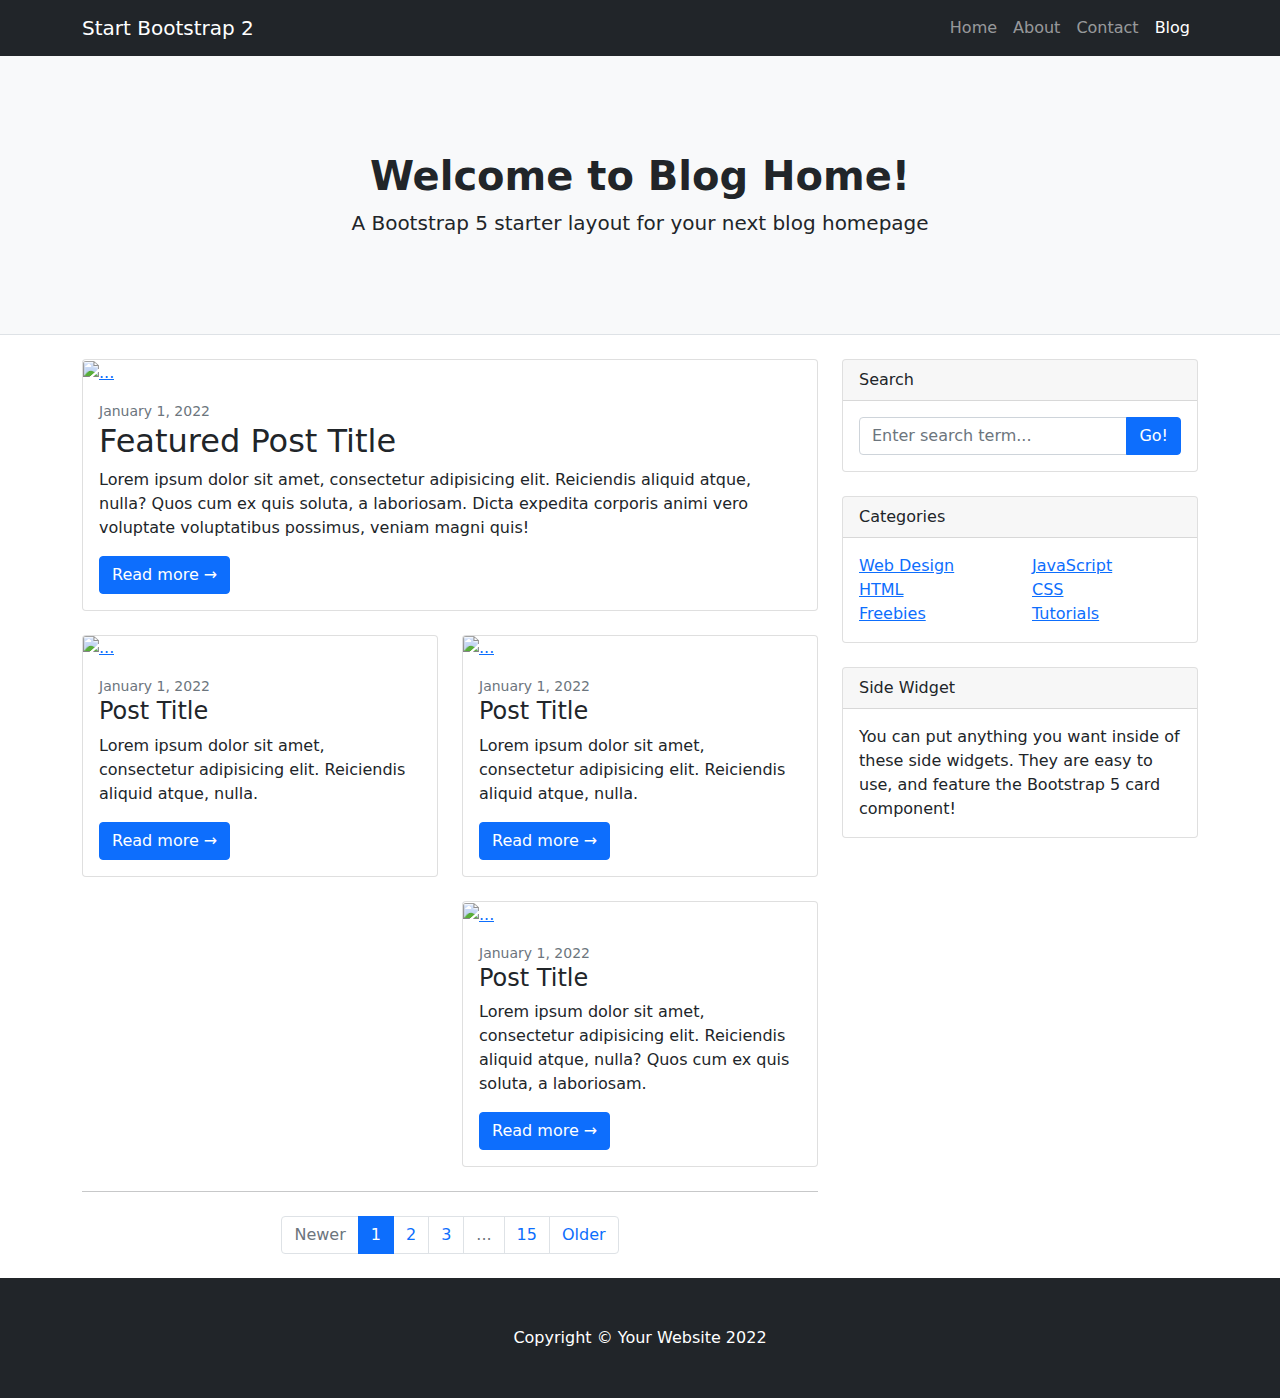
==== index.html @ c2c184b2 "remove p tag" ====
<!DOCTYPE html>
<html lang="en">
    <head>
        <meta charset="utf-8" />
        <meta name="viewport" content="width=device-width, initial-scale=1, shrink-to-fit=no" />
        <meta name="description" content="" />
        <meta name="author" content="" />
        <title>Blog Home - Start Bootstrap Template</title>
        <!-- Favicon-->
        <link rel="icon" type="image/x-icon" href="assets/favicon.ico" />
        <!-- Core theme CSS (includes Bootstrap)-->
        <link href="css/styles.css" rel="stylesheet" />
    </head>
    <body>
        <!-- Responsive navbar-->
        <nav class="navbar navbar-expand-lg navbar-dark bg-dark">
            <div class="container">
                <a class="navbar-brand" href="#!">Start Bootstrap 2</a>
                <button class="navbar-toggler" type="button" data-bs-toggle="collapse" data-bs-target="#navbarSupportedContent" aria-controls="navbarSupportedContent" aria-expanded="false" aria-label="Toggle navigation"><span class="navbar-toggler-icon"></span></button>
                <div class="collapse navbar-collapse" id="navbarSupportedContent">
                    <ul class="navbar-nav ms-auto mb-2 mb-lg-0">
                        <li class="nav-item"><a class="nav-link" href="#">Home</a></li>
                        <li class="nav-item"><a class="nav-link" href="#!">About</a></li>
                        <li class="nav-item"><a class="nav-link" href="#!">Contact</a></li>
                        <li class="nav-item"><a class="nav-link active" aria-current="page" href="#">Blog</a></li>
                    </ul>
                </div>
            </div>
        </nav>
        <!-- Page header with logo and tagline-->
        <header class="py-5 bg-light border-bottom mb-4">
            <div class="container">
                <div class="text-center my-5">
                    <h1 class="fw-bolder">Welcome to Blog Home!</h1>
                    <p class="lead mb-0">A Bootstrap 5 starter layout for your next blog homepage</p>
                </div>
            </div>
        </header>
        <!-- Page content-->
        <div class="container">
            <div class="row">
                <!-- Blog entries-->
                <div class="col-lg-8">
                    <!-- Featured blog post-->
                    <div class="card mb-4">
                        <a href="#!"><img class="card-img-top" src="https://dummyimage.com/850x350/dee2e6/6c757d.jpg" alt="..." /></a>
                        <div class="card-body">
                            <div class="small text-muted">January 1, 2022</div>
                            <h2 class="card-title">Featured Post Title</h2>
                            <p class="card-text">Lorem ipsum dolor sit amet, consectetur adipisicing elit. Reiciendis aliquid atque, nulla? Quos cum ex quis soluta, a laboriosam. Dicta expedita corporis animi vero voluptate voluptatibus possimus, veniam magni quis!</p>
                            <a class="btn btn-primary" href="#!">Read more →</a>
                        </div>
                    </div>
                    <!-- Nested row for non-featured blog posts-->
                    <div class="row">
                        <div class="col-lg-6">
                            <!-- Blog post-->
                            <div class="card mb-4">
                                <a href="#!"><img class="card-img-top" src="https://dummyimage.com/700x350/dee2e6/6c757d.jpg" alt="..." /></a>
                                <div class="card-body">
                                    <div class="small text-muted">January 1, 2022</div>
                                    <h2 class="card-title h4">Post Title</h2>
                                    <p class="card-text">Lorem ipsum dolor sit amet, consectetur adipisicing elit. Reiciendis aliquid atque, nulla.</p>
                                    <a class="btn btn-primary" href="#!">Read more →</a>
                                </div>
                            </div>
                             
                        </div>
                        <div class="col-lg-6">
                            <!-- Blog post-->
                            <div class="card mb-4">
                                <a href="#!"><img class="card-img-top" src="https://dummyimage.com/700x350/dee2e6/6c757d.jpg" alt="..." /></a>
                                <div class="card-body">
                                    <div class="small text-muted">January 1, 2022</div>
                                    <h2 class="card-title h4">Post Title</h2>
                                    <p class="card-text">Lorem ipsum dolor sit amet, consectetur adipisicing elit. Reiciendis aliquid atque, nulla.</p>
                                    <a class="btn btn-primary" href="#!">Read more →</a>
                                </div>
                            </div>
                            <!-- Blog post-->
                            <div class="card mb-4">
                                <a href="#!"><img class="card-img-top" src="https://dummyimage.com/700x350/dee2e6/6c757d.jpg" alt="..." /></a>
                                <div class="card-body">
                                    <div class="small text-muted">January 1, 2022</div>
                                    <h2 class="card-title h4">Post Title</h2>
                                    <p class="card-text">Lorem ipsum dolor sit amet, consectetur adipisicing elit. Reiciendis aliquid atque, nulla? Quos cum ex quis soluta, a laboriosam.</p>
                                    <a class="btn btn-primary" href="#!">Read more →</a>
                                </div>
                            </div>
                        </div>
                    </div>
                    <!-- Pagination-->
                    <nav aria-label="Pagination">
                        <hr class="my-0" />
                        <ul class="pagination justify-content-center my-4">
                            <li class="page-item disabled"><a class="page-link" href="#" tabindex="-1" aria-disabled="true">Newer</a></li>
                            <li class="page-item active" aria-current="page"><a class="page-link" href="#!">1</a></li>
                            <li class="page-item"><a class="page-link" href="#!">2</a></li>
                            <li class="page-item"><a class="page-link" href="#!">3</a></li>
                            <li class="page-item disabled"><a class="page-link" href="#!">...</a></li>
                            <li class="page-item"><a class="page-link" href="#!">15</a></li>
                            <li class="page-item"><a class="page-link" href="#!">Older</a></li>
                        </ul>
                    </nav>
                </div>
                <!-- Side widgets-->
                <div class="col-lg-4">
                    <!-- Search widget-->
                    <div class="card mb-4">
                        <div class="card-header">Search</div>
                        <div class="card-body">
                            <div class="input-group">
                                <input class="form-control" type="text" placeholder="Enter search term..." aria-label="Enter search term..." aria-describedby="button-search" />
                                <button class="btn btn-primary" id="button-search" type="button">Go!</button>
                            </div>
                        </div>
                    </div>
                    <!-- Categories widget-->
                    <div class="card mb-4">
                        <div class="card-header">Categories</div>
                        <div class="card-body">
                            <div class="row">
                                <div class="col-sm-6">
                                    <ul class="list-unstyled mb-0">
                                        <li><a href="#!">Web Design</a></li>
                                        <li><a href="#!">HTML</a></li>
                                        <li><a href="#!">Freebies</a></li>
                                    </ul>
                                </div>
                                <div class="col-sm-6">
                                    <ul class="list-unstyled mb-0">
                                        <li><a href="#!">JavaScript</a></li>
                                        <li><a href="#!">CSS</a></li>
                                        <li><a href="#!">Tutorials</a></li>
                                    </ul>
                                </div>
                            </div>
                        </div>
                    </div>
                    <!-- Side widget-->
                    <div class="card mb-4">
                        <div class="card-header">Side Widget</div>
                        <div class="card-body">You can put anything you want inside of these side widgets. They are easy to use, and feature the Bootstrap 5 card component!</div>
                    </div>
                </div>
            </div>
        </div>
        <!-- Footer-->
        <footer class="py-5 bg-dark">
            <div class="container"><p class="m-0 text-center text-white">Copyright &copy; Your Website 2022</p></div>
        </footer>
        <!-- Bootstrap core JS-->
        <script src="https://cdn.jsdelivr.net/npm/bootstrap@5.1.3/dist/js/bootstrap.bundle.min.js"></script>
        <!-- Core theme JS-->
        <script src="js/scripts.js"></script>
    </body>
</html>
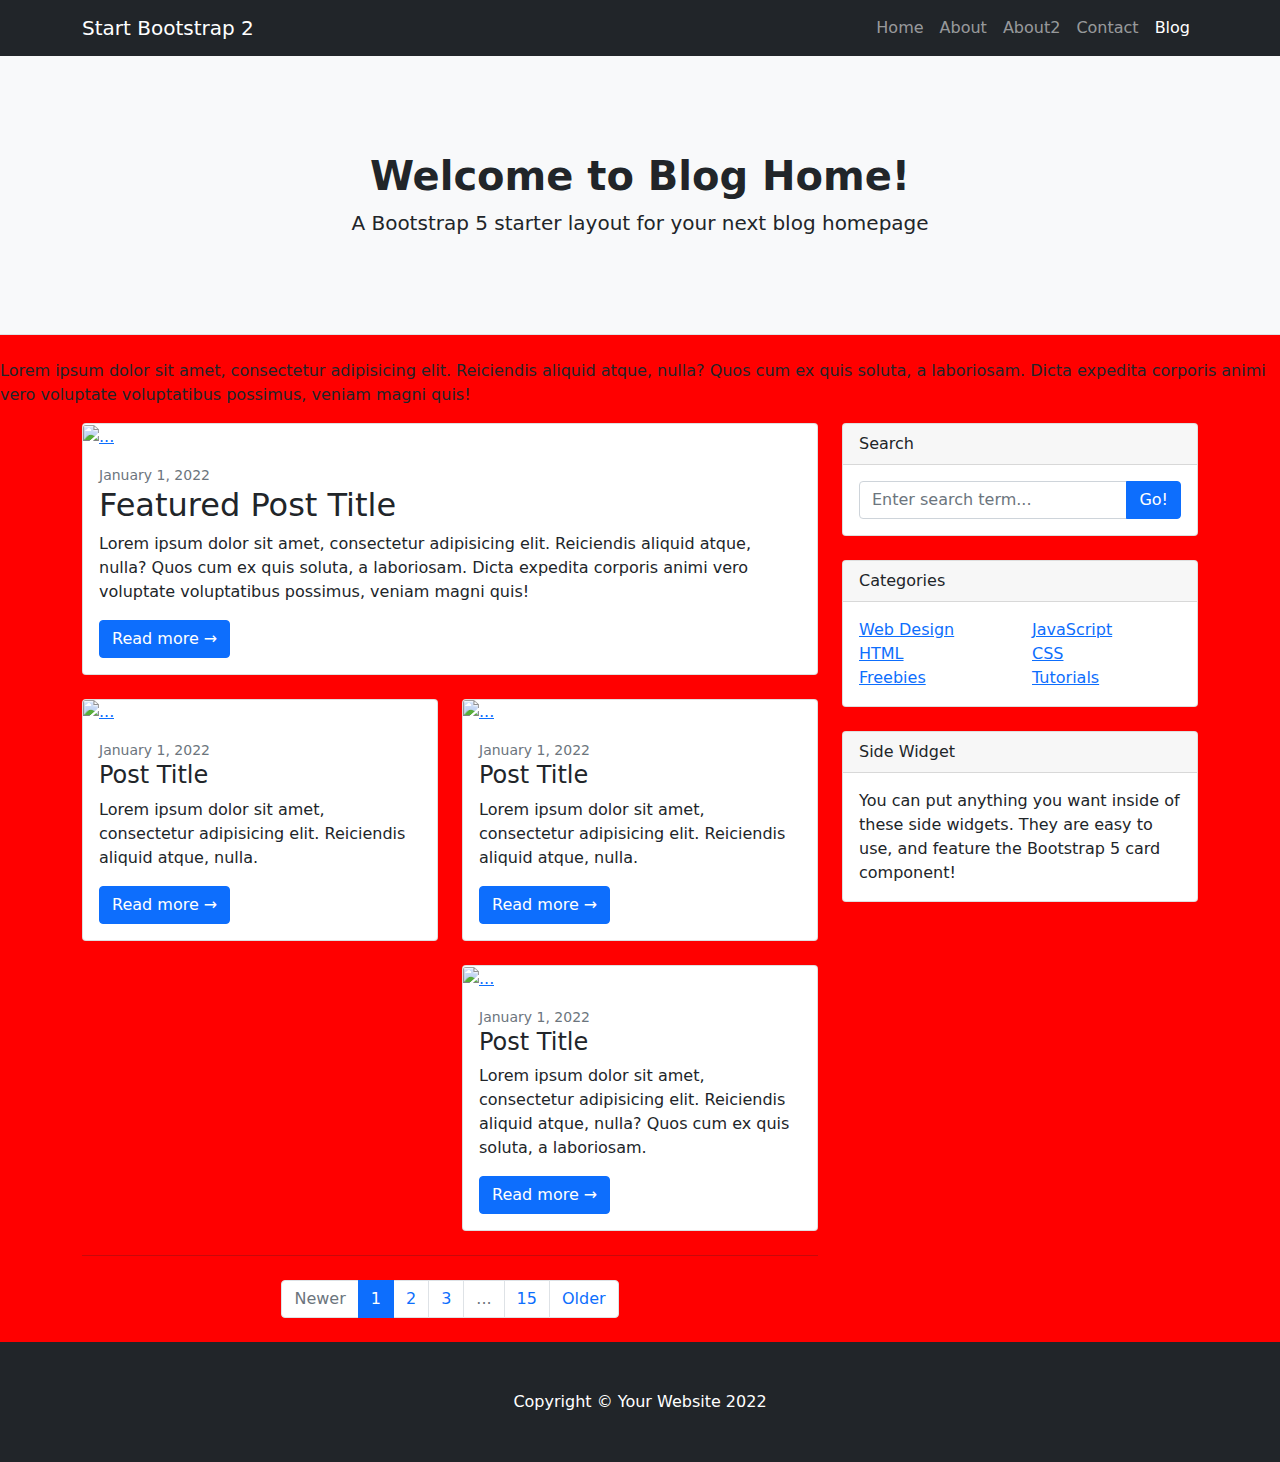
==== commit 8b057eb8: "Change project test 27.11.2022" ====
--- a/index.html
+++ b/index.html
@@ -5,7 +5,7 @@
         <meta name="viewport" content="width=device-width, initial-scale=1, shrink-to-fit=no" />
         <meta name="description" content="" />
         <meta name="author" content="" />
-        <title>Blog Home - Start Bootstrap Template</title>
+        <title>Blog index2 - Start Bootstrap Template</title>
         <!-- Favicon-->
         <link rel="icon" type="image/x-icon" href="assets/favicon.ico" />
         <!-- Core theme CSS (includes Bootstrap)-->
@@ -21,6 +21,7 @@
                     <ul class="navbar-nav ms-auto mb-2 mb-lg-0">
                         <li class="nav-item"><a class="nav-link" href="#">Home</a></li>
                         <li class="nav-item"><a class="nav-link" href="#!">About</a></li>
+                        <li class="nav-item"><a class="nav-link" href="#!">About2</a></li>
                         <li class="nav-item"><a class="nav-link" href="#!">Contact</a></li>
                         <li class="nav-item"><a class="nav-link active" aria-current="page" href="#">Blog</a></li>
                     </ul>
@@ -36,6 +37,11 @@
                 </div>
             </div>
         </header>
+		
+		
+		                            <p class="card-text">Lorem ipsum dolor sit amet, consectetur adipisicing elit. Reiciendis aliquid atque, nulla? Quos cum ex quis soluta, a laboriosam. Dicta expedita corporis animi vero voluptate voluptatibus possimus, veniam magni quis!</p>
+
+
         <!-- Page content-->
         <div class="container">
             <div class="row">
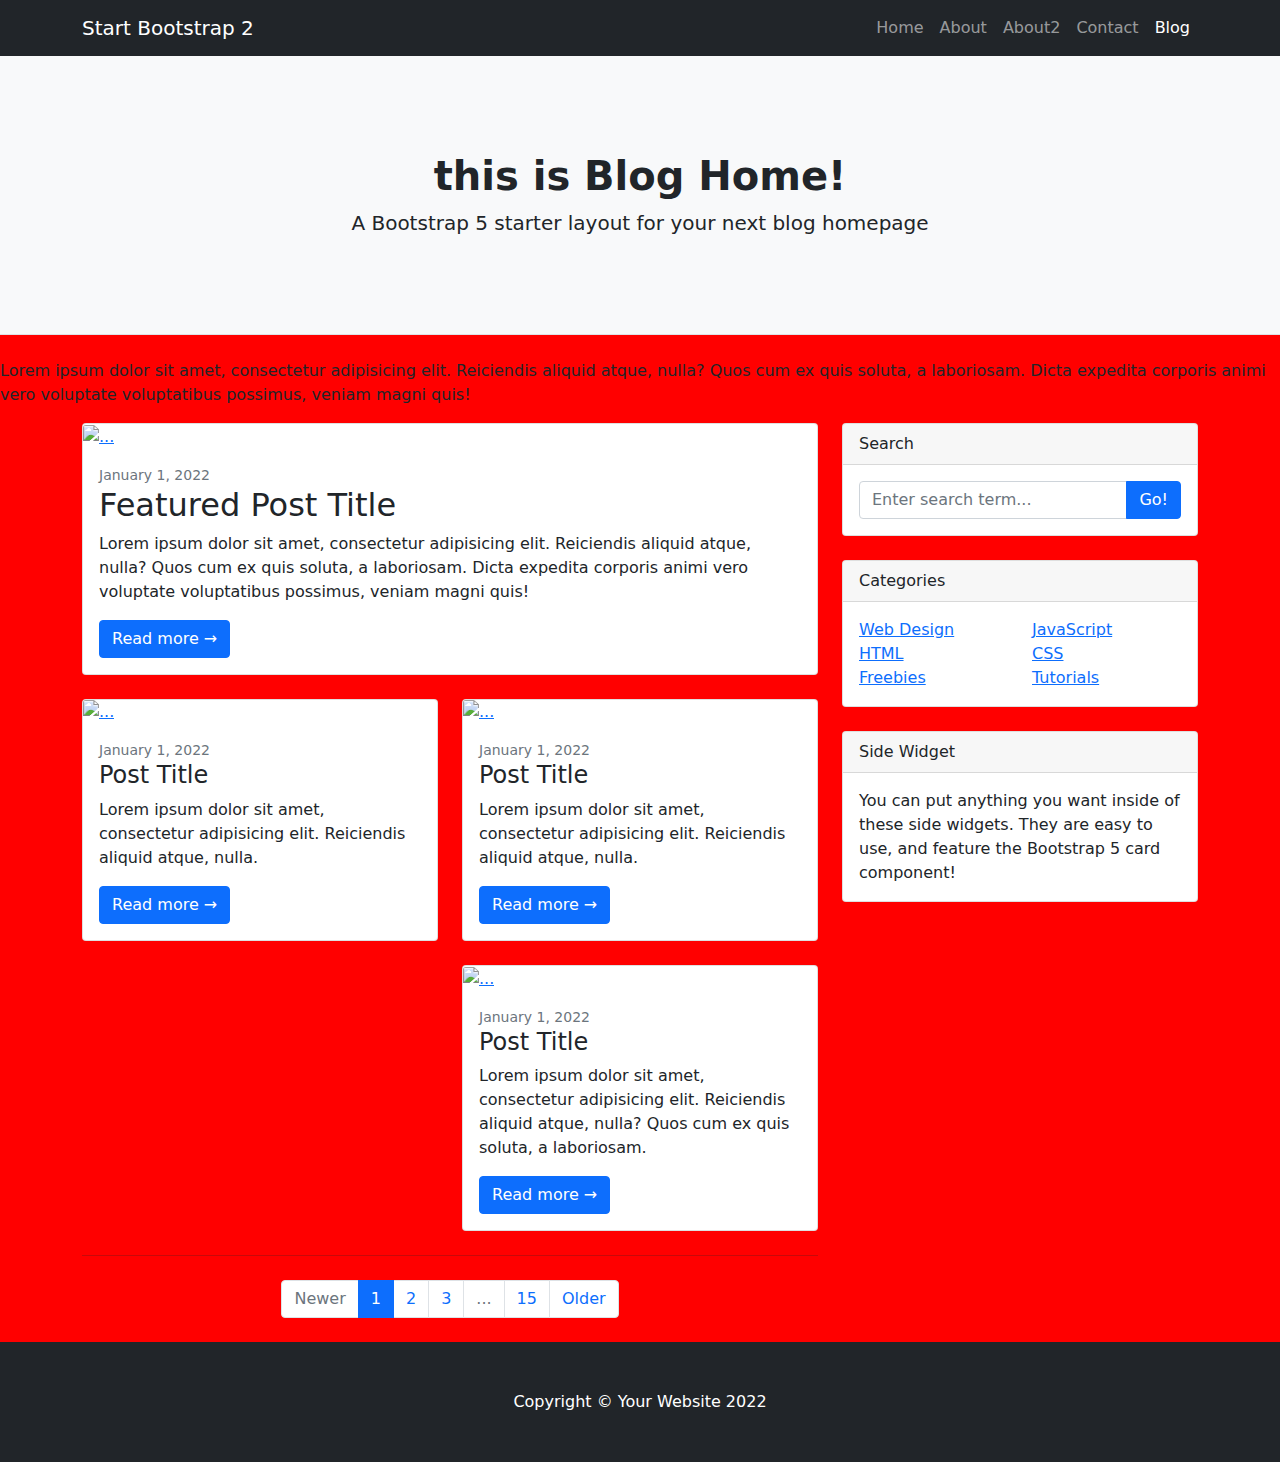
==== commit 276029c7: "Chande title h1" ====
--- a/index.html
+++ b/index.html
@@ -5,7 +5,7 @@
         <meta name="viewport" content="width=device-width, initial-scale=1, shrink-to-fit=no" />
         <meta name="description" content="" />
         <meta name="author" content="" />
-        <title>Blog index2 - Start Bootstrap Template</title>
+        <title>Home</title>
         <!-- Favicon-->
         <link rel="icon" type="image/x-icon" href="assets/favicon.ico" />
         <!-- Core theme CSS (includes Bootstrap)-->
@@ -32,7 +32,9 @@
         <header class="py-5 bg-light border-bottom mb-4">
             <div class="container">
                 <div class="text-center my-5">
-                    <h1 class="fw-bolder">Welcome to Blog Home!</h1>
+                    <h1 class="fw-bolder">
+                        this is Blog Home!
+                    </h1>
                     <p class="lead mb-0">A Bootstrap 5 starter layout for your next blog homepage</p>
                 </div>
             </div>
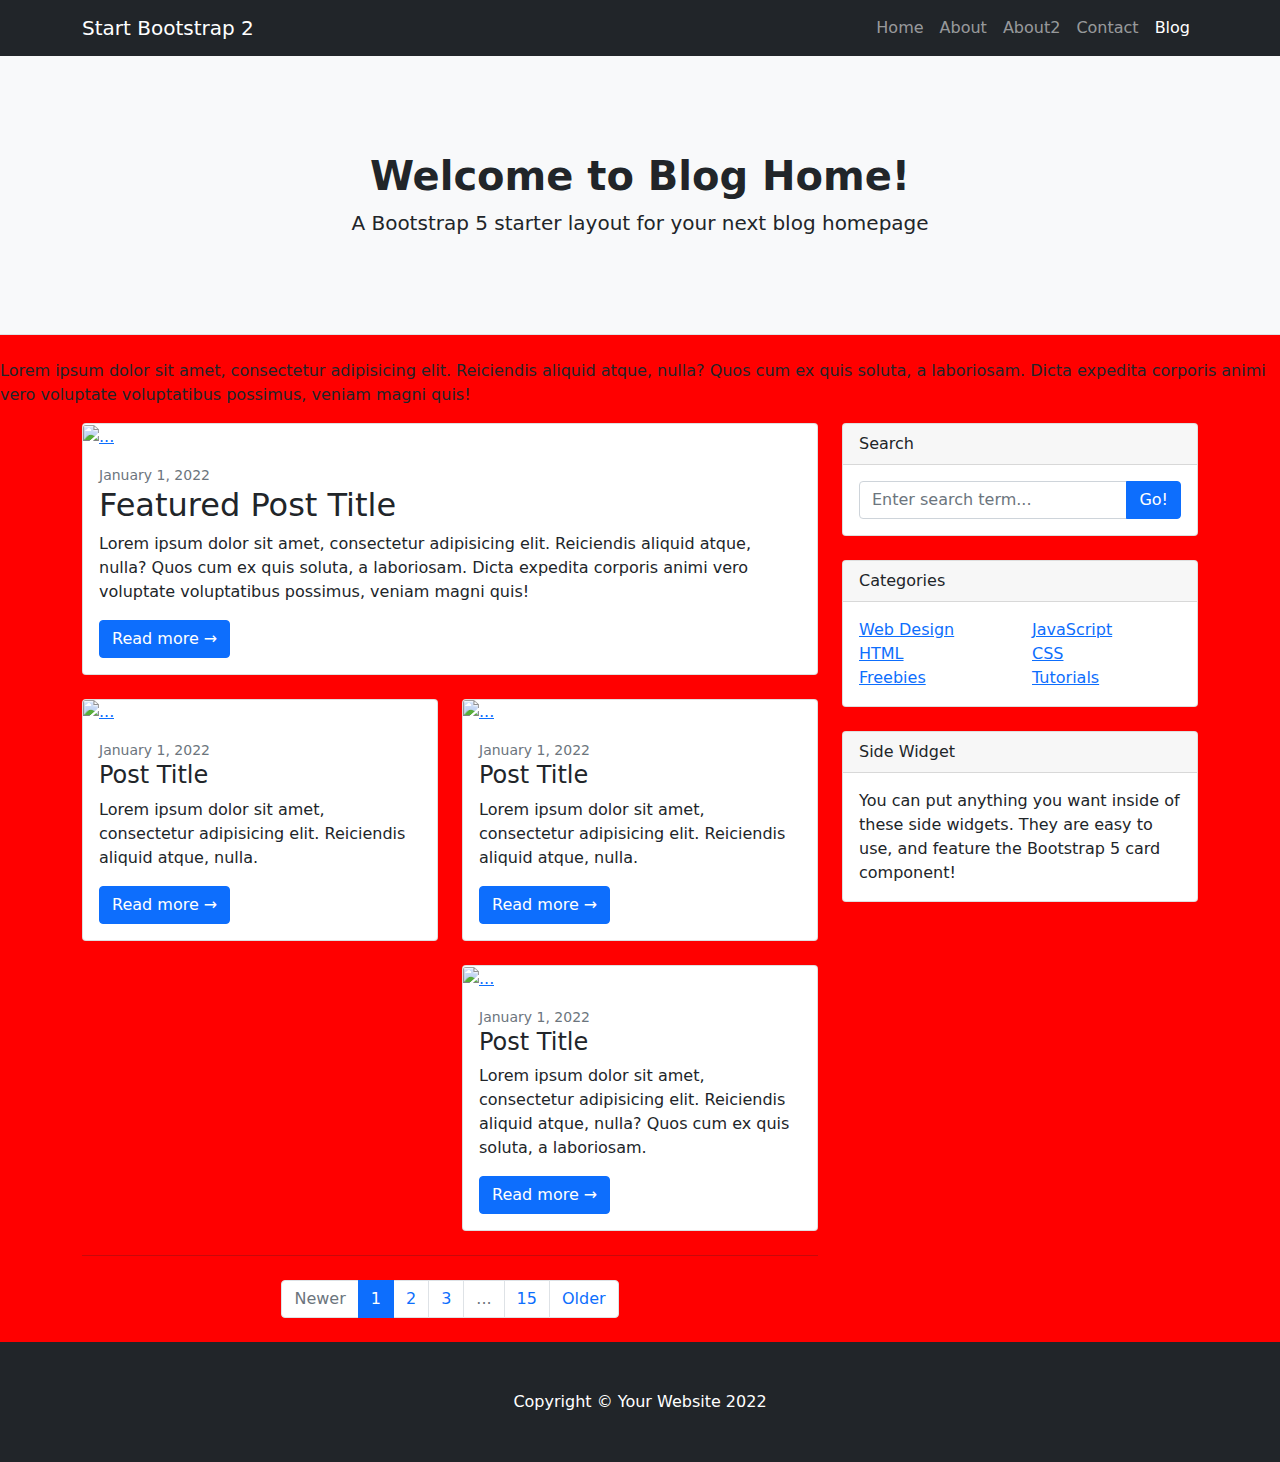
==== commit 4032f6f1: "confilict fix" ====
--- a/index.html
+++ b/index.html
@@ -33,7 +33,7 @@
             <div class="container">
                 <div class="text-center my-5">
                     <h1 class="fw-bolder">
-                        this is Blog Home!
+                        Welcome to Blog Home!
                     </h1>
                     <p class="lead mb-0">A Bootstrap 5 starter layout for your next blog homepage</p>
                 </div>
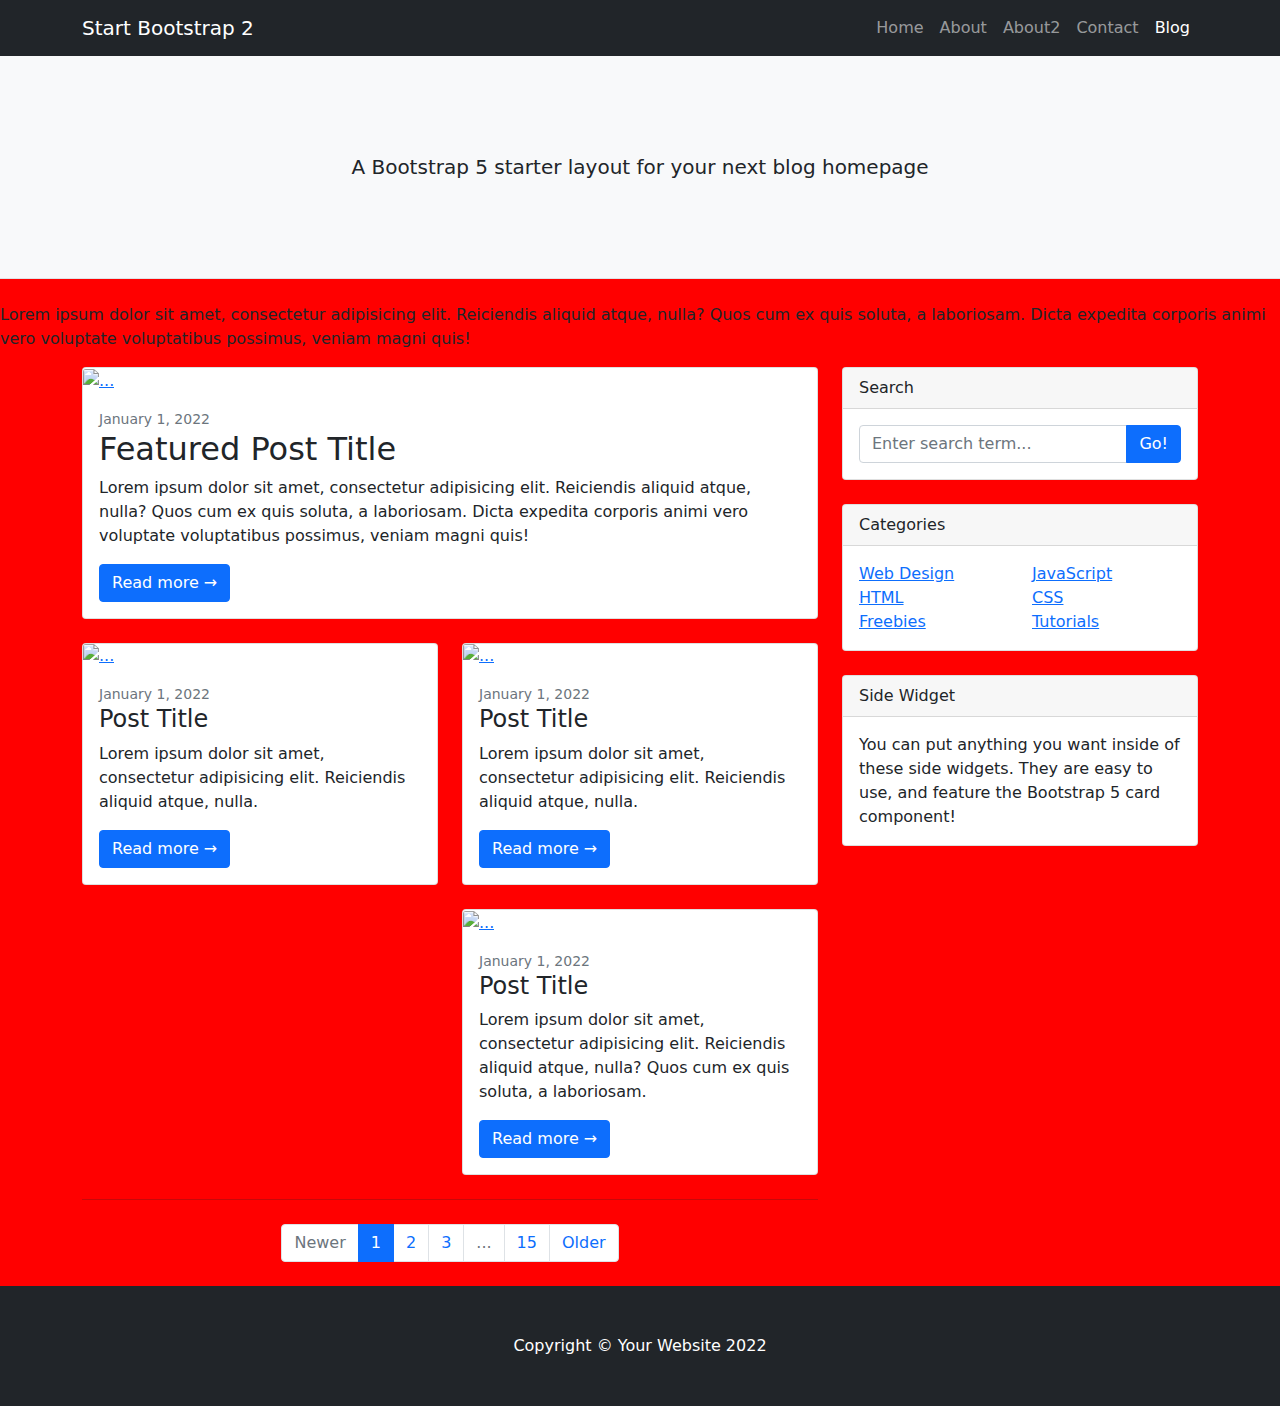
==== commit cd82932e: "stash 0" ====
--- a/index.html
+++ b/index.html
@@ -32,9 +32,8 @@
         <header class="py-5 bg-light border-bottom mb-4">
             <div class="container">
                 <div class="text-center my-5">
-                    <h1 class="fw-bolder">
-                        Welcome to Blog Home!
-                    </h1>
+
+                    
                     <p class="lead mb-0">A Bootstrap 5 starter layout for your next blog homepage</p>
                 </div>
             </div>
